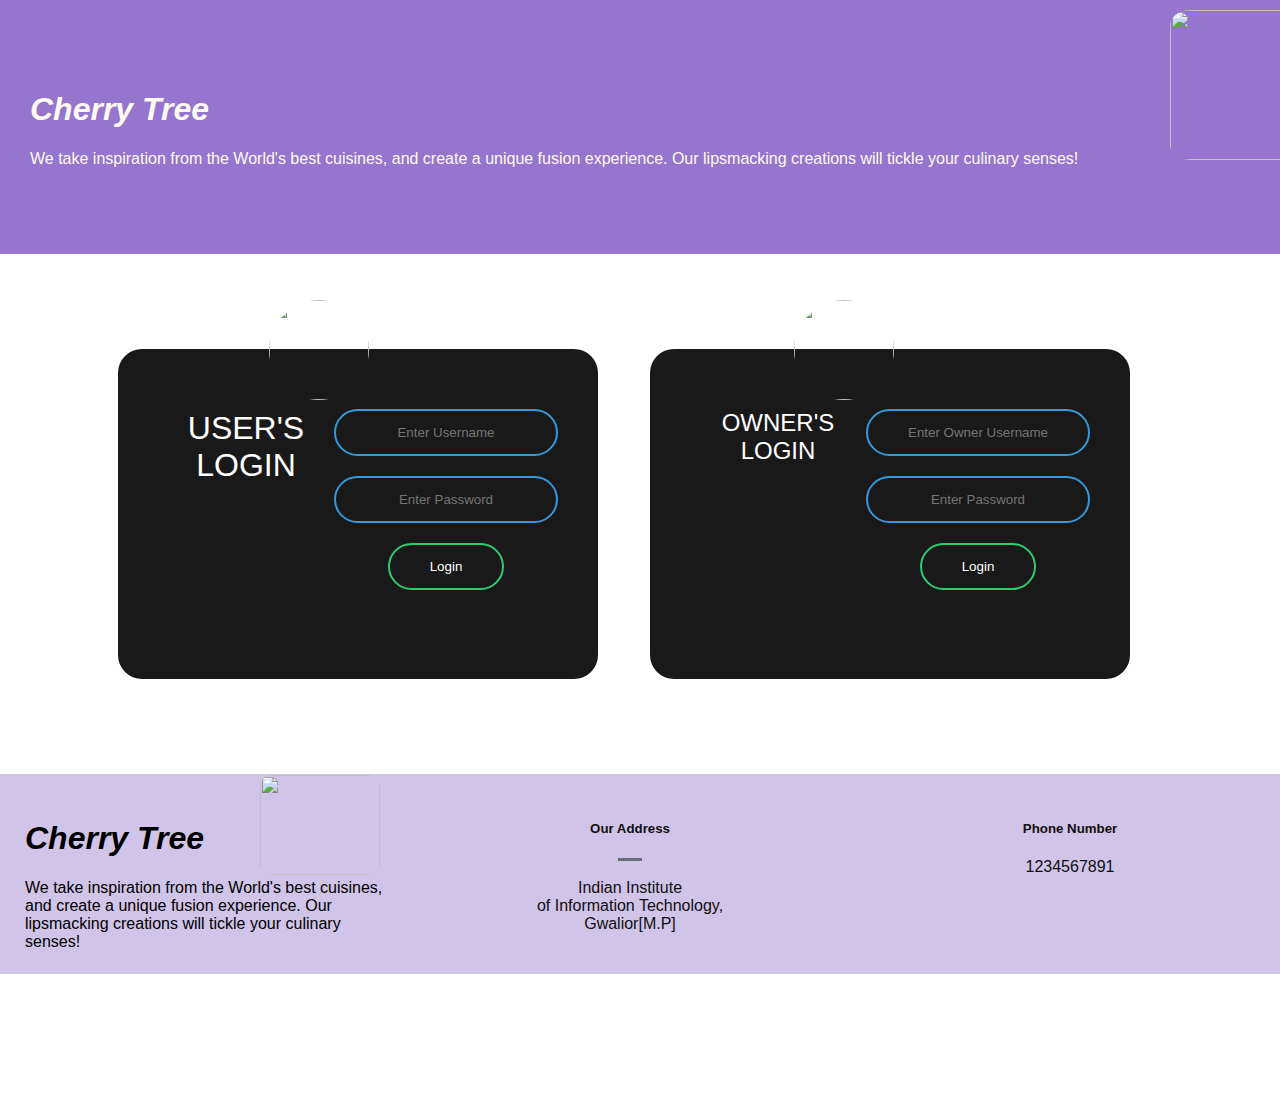
==== Webkriti/index.html @ 48e9883b "Add files via upload" ====
<!DOCTYPE html>
<html lang="en">
    <head>
        <meta charset="UTF-8">
        <meta name="viewport" content="width=device-width, initial-scale=1.0">
        <meta http-equiv="X-UA-Compatible" content="ie=edge">
        <title>loginForm</title>
        <link rel="stylesheet" type="text/css" href="style.css">
    </head>
    <div class="abc">
        <header class="main">
            <div class="a1">
                <h1 style="font-style: italic;">Cherry Tree</h1>
                    <p>We take inspiration from the World's best cuisines, and create a unique fusion experience. Our lipsmacking creations will tickle your culinary senses!</p>
            </div>
            <div class="a2">
                <a href="index.html"> <img src="./Logo/Cherry Tree.jpeg" class="company"></a>
            </div>
        </header>
        <body>
            <div class="form-card-container">
                <div class="card-box">
                    <div class="loginbox">
                        <h1>User's Login</h1>
                            <img src="../WebKriti/CSS/owner.png" id="user">
                        <form name="myform" method="post" action="/login">
                            <div>
                                <label>
                                    <input type="text" name="username" id="username" placeholder="Enter Username">
                                </label>
                            </div>
                            
                            <div>
                                <label>
                                    <input type="password" name="password" id="password" placeholder="Enter Password">
                                </label>             
                            </div>
                            <div>
                                <input type="submit" name="submit" value="Login">
                            </div>		
                        </form>
                    </div>
                </div>
                <div class="card-box">
                    <div class="box">
                        <h2>Owner's Login</h2>
                            <img src="../WebKriti/CSS/owner.png" id="user2">
                        <form name="myform" method="post" action="/login">
                            <div>
                                <label>
                                    <input type="text" name="username" id="username" placeholder="Enter Owner Username"> </label>
                            </div>
                                
                            <div>
                                <label>
                                    <input type="Password" name="password" id="password" placeholder="Enter Password">
                                </label>             
                            </div>
                            <div>
                                <input type="submit" name="submit" value="Login">
                            </div>		
                        </form>
                    </div>
                </div>
            </div>
        </body>
        <div class="footer">
            <div class="footer-content">
            
                <div class="footer-section about">
                    <a href="index.html"> <img src="./Logo/Cherry Tree.jpeg" class="logo"></a>
                    <h1 style="font-style: italic;">Cherry Tree</h1>
                    <p>We take inspiration from the World's best cuisines, and create a unique fusion experience. Our lipsmacking creations will tickle your culinary senses!</p>
                </div>
            
                <div class="footer-section address">
                    <h5>Our Address</h5>
                    <div class="line"></div>
                    Indian Institute<br>
                    of Information Technology,<br>
                    Gwalior[M.P]<br>
                </div>
            
                <div class="footer-section phone">
                    <h5>Phone Number</h5>
                    1234567891
                </div>
    
            </div>
        </div>
    </div>

</html>
---- Webkriti/style.css ----
html,body{
	padding: 0;
	margin: 0;
	height:100vh;
}
body{
	padding: 10px auto;
	margin: 0px auto;
	font-family: sans-serif;
	padding-bottom: 200px;
	top:0;
	bottom:0;
	left:0;
	right:0;
}
.abc{
	min-height: 100vh;
	position: relative;
}
.container{
	min-height: 100%;
	position: relative;
}
.loginbox{
	width: 400px;
	height:250px;
	padding:40px;   /*top,right,bottom,left*/
	background:#191919;
	text-align: center;
	border-radius: 24px;
	display:flex;
	flex-direction: row;
}
.loginbox input[type="text"],.loginbox input[type="password"]{
	border:0;
	background:none;
	display:block;
	margin: 20px auto;
	text-align:center;
	border: 2px solid #3498db;
	padding:14px 10px;
	width:200px;
	outline:none;
	color:white;
	border-radius:24px;
	transition:0.25s;
}
.loginbox input[type="text"]:focus,.loginbox input[type="password"]:focus{
	width:280px;
	border-color:#2ecc71;
}
.loginbox input[type="submit"]{
	border:0;
	background:none;
	display:block;
	margin: 20px auto;
	text-align:center;
	border: 2px solid #2ecc71;
	padding:14px 40px;
	outline:none;
	color:white;
	border-radius:24px;
	transition:0.25s;
	cursor: pointer;
}
.loginbox input[type="submit"]:hover{
	background:#2ecc71;
}
.form-card-container{
	display: flex;
	flex-direction: row; 
	justify-content:center;
}
.card-box {
	height: 500px;
	width: 40%;
	margin: 10px;
	display: flex;
	align-items: center;
	flex-direction: row;
	background-color: white;
}
.box{
	width: 400px;
	height:250px;
	padding:40px;   /*top,right,bottom,left*/
	background:#191919;
	text-align: center;
	display:flex;
	flex-direction: row;
	border-radius: 24px;
}
.box input[type="text"],.box input[type="password"]{
	border:0;
	background:none;
	display:block;
	margin: 20px auto;
	text-align:center;
	border: 2px solid #3498db;
	padding:14px 10px;
	width:200px;
	outline:none;
	color:white;
	border-radius:24px;
	transition:0.25s;
}
.box input[type="text"]:focus,.box input[type="password"]:focus{
	width:280px;
	border-color:#2ecc71;
}
.box input[type="submit"]{
	border:0;
	background:none;
	display:block;
	margin: 20px auto;
	text-align:center;
	border: 2px solid #2ecc71;
	padding:14px 40px;
	outline:none;
	color:white;
	border-radius:24px;
	transition:0.25s;
	cursor: pointer;
}
.box input[type="submit"]:hover{
	background:#2ecc71;
}
#user{
	width: 100px;
	height:100px;
	border-radius:50%;
	position:absolute;
	top:300px;
	left: 21%;
}
#user2{
	width: 100px;
	height:100px;
	border-radius:50%;
	position:absolute;
	top:300px;
	left: 62%;
}
.loginbox h1{
	color:white;
	text-transform: uppercase;
	font-weight: 500;
	text-align: center;
}
.box h2{
	color:white;
	text-transform: uppercase;
	font-weight: 500;
}
.header {
	text-align: left;
	background-color: white;
	background-image: none;
	height: 10px;
}
.main{
	padding: 70px 30px 70px 30px;
	margin: 0px auto;
	background: #9575CD;
	color: floralwhite;
}
.a1{
	margin: 0px auto;
	padding: 0px auto;
}
.a2{
	align-self:center;
}
.company{
	margin-left: 170px;
	border-radius: 10%;
	height:150px;
	width:200px;
	position: absolute;
	left:1000px;
	top:10px;
}
.logo{
	margin-left: 250px;
	border-radius: 10%;
	height:100px;
	width:120px;
	position: absolute;
	left:10px;
	top:775px;
}
.footer {
	bottom:0;
	width:100%;
	color:black;
	height:200px;
	background: #D1C4E9;
	z-index:-1;
}
.footer .footer-content{
	display:flex;
}
.footer .footer-content .footer-section{
	flex:1;
	padding:25px;
}
.address {
	text-align: center;
	font-size:100%;
	margin:0px;
	color: #0f0f0f;
}
.phone {
	text-align:center;
	margin-left: 20px;
	font-size:100%;
	color:#0f0f0f;
}
.line {
	display: block;
	width: 24px;
	height: 3px;
	background-color: #686b78;
	margin: 18px auto;
}
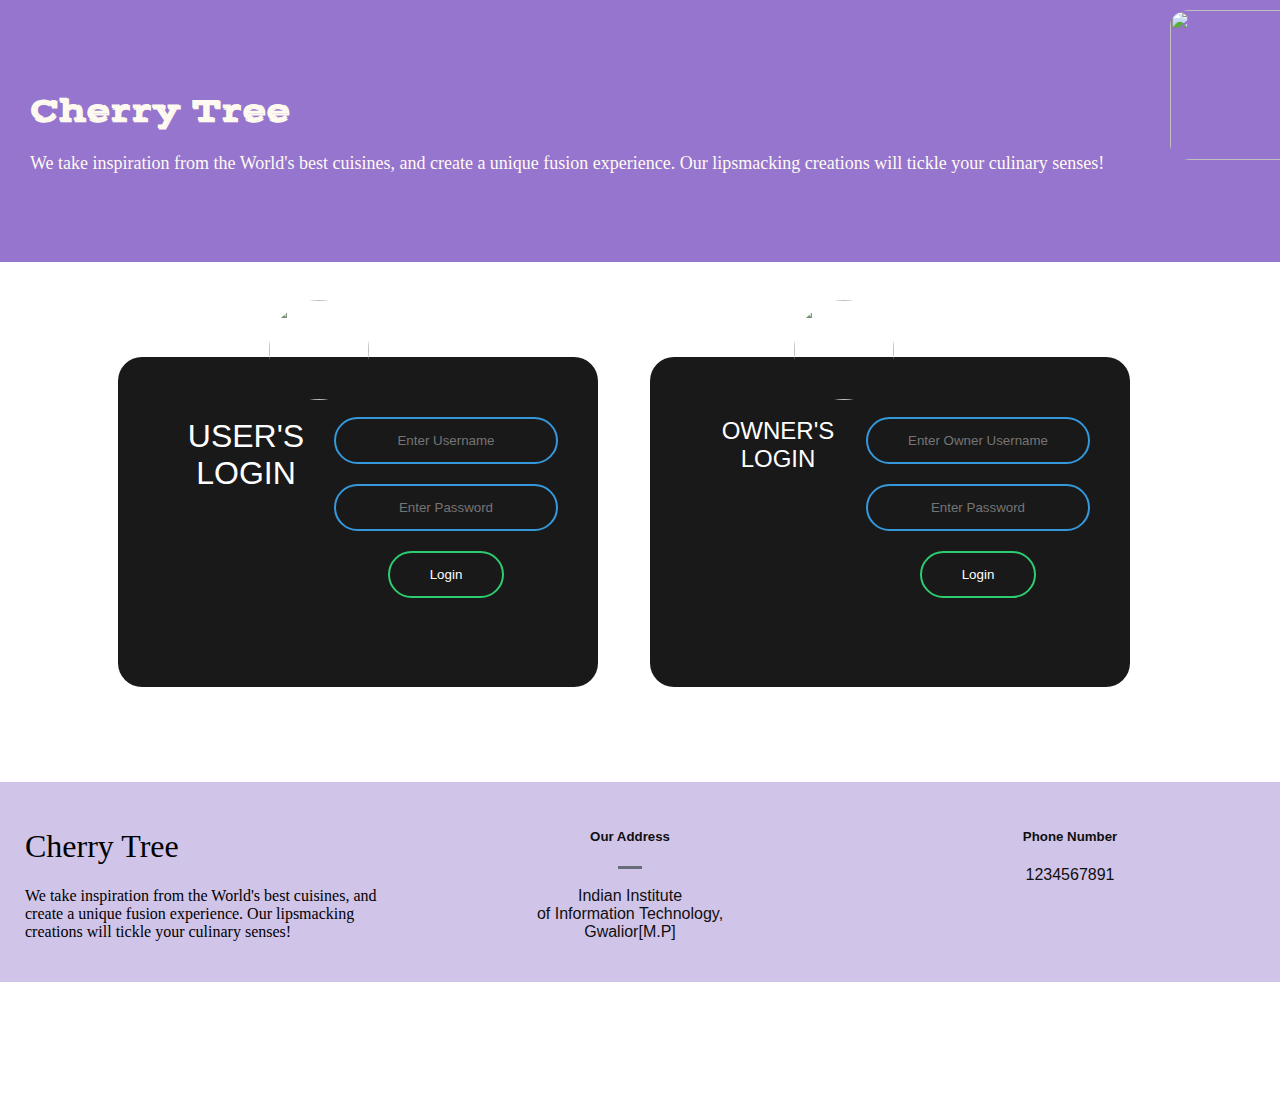
==== commit c3b2f95f: "Updated" ====
--- a/Webkriti/index.html
+++ b/Webkriti/index.html
@@ -6,12 +6,14 @@
         <meta http-equiv="X-UA-Compatible" content="ie=edge">
         <title>loginForm</title>
         <link rel="stylesheet" type="text/css" href="style.css">
+        <link href="https://fonts.googleapis.com/css?family=Vast+Shadow&display=swap" rel="stylesheet">
+        <link href="https://fonts.googleapis.com/css?family=Gentium+Basic&display=swap" rel="stylesheet">
     </head>
     <div class="abc">
         <header class="main">
             <div class="a1">
-                <h1 style="font-style: italic;">Cherry Tree</h1>
-                    <p>We take inspiration from the World's best cuisines, and create a unique fusion experience. Our lipsmacking creations will tickle your culinary senses!</p>
+                <h1 style="font-family: 'Vast Shadow', cursive ;  font-style: itali">Cherry Tree</h1>
+                    <p style="font-family: 'Amiri', serif; font-style: bold italic; font-size: large; font-weight: 500;">We take inspiration from the World's best cuisines, and create a unique fusion experience. Our lipsmacking creations will tickle your culinary senses!</p>
             </div>
             <div class="a2">
                 <a href="index.html"> <img src="./Logo/Cherry Tree.jpeg" class="company"></a>
@@ -68,14 +70,13 @@
             <div class="footer-content">
             
                 <div class="footer-section about">
-                    <a href="index.html"> <img src="./Logo/Cherry Tree.jpeg" class="logo"></a>
-                    <h1 style="font-style: italic;">Cherry Tree</h1>
-                    <p>We take inspiration from the World's best cuisines, and create a unique fusion experience. Our lipsmacking creations will tickle your culinary senses!</p>
+                    <h1 style="font-family: 'Gentium Basic', serif; font-weight: 500;">Cherry Tree</h1>
+                    <p style="font-family: 'Gentium Basic', serif; font-weight: 500;">We take inspiration from the World's best cuisines, and create a unique fusion experience. Our lipsmacking creations will tickle your culinary senses!</p>
                 </div>
             
                 <div class="footer-section address">
                     <h5>Our Address</h5>
-                    <div class="line"></div>
+                    <div class="line " style="font-family: 'Gentium Basic', serif; font-weight: 500;"></div>
                     Indian Institute<br>
                     of Information Technology,<br>
                     Gwalior[M.P]<br>
